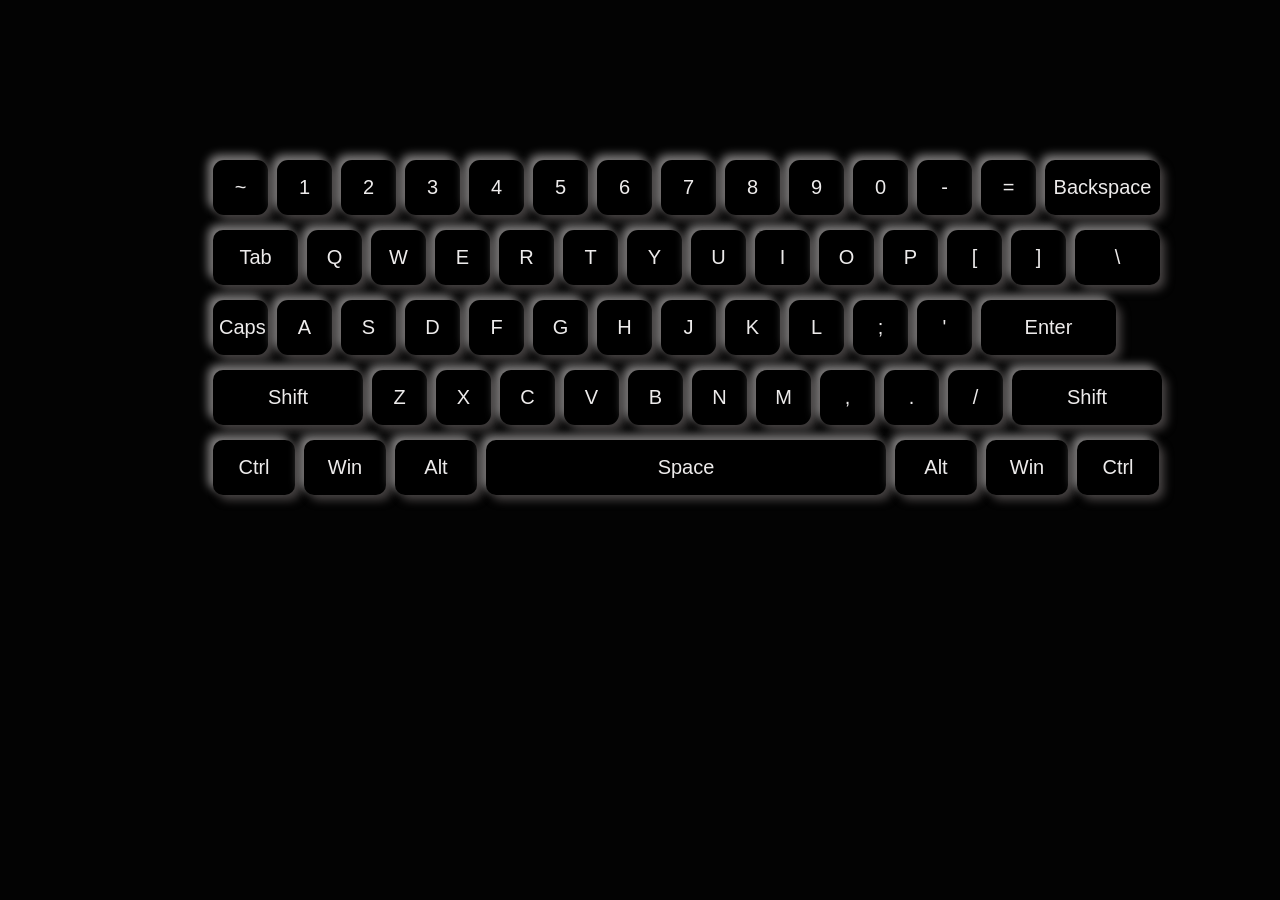
==== keyboard/index.html @ a512f9ed "Add files via upload" ====
<html>
<head>
    <title>keyboard</title>
    <link rel="stylesheet" href="style.css">
</head>
<body>
    <div class="container">
        <div class="row one">
            <button>~</button>
            <button>1</button>
            <button>2</button>
            <button>3</button>
            <button>4</button>
            <button>5</button>
            <button>6</button>
            <button>7</button>
            <button>8</button>
            <button>9</button>
            <button>0</button>
            <button>-</button>
            <button>=</button>
            <button class="back">Backspace</button>
        </div>
        <div class="row two">
            <button class="tab">Tab</button>
            <button>Q</button>
            <button>W</button>
            <button>E</button>
            <button>R</button>
            <button>T</button>
            <button>Y</button>
            <button>U</button>
            <button>I</button>
            <button>O</button>
            <button>P</button>
            <button>[</button>
            <button>]</button>
            <button class="slash">\</button>
        </div>
        <div class="row three">
            <button cap>Caps</button>
            <button>A</button>
            <button>S</button>
            <button>D</button>
            <button>F</button>
            <button>G</button>
            <button>H</button>
            <button>J</button>
            <button>K</button>
            <button>L</button>
            <button>;</button>
            <button>'</button>
            <button class="enter">Enter</button>
        </div>
        <div class="row four">
            <button class="shift">Shift</button>
            <button>Z</button>
            <button>X</button>
            <button>C</button>
            <button>V</button>
            <button>B</button>
            <button>N</button>
            <button>M</button>
            <button>,</button>
            <button>.</button>
            <button>/</button>
            <button class="shift">Shift</button>
        </div>
        <div class="row five">
            <button class="same">Ctrl</button>
            <button class="same">Win</button>
            <button class="same">Alt</button>
            <button class="space">Space</button>
            <button class="same">Alt</button>
            <button class="same">Win</button>
            <button class="same">Ctrl</button>
        </div>

    </div>
</body>
</html>
---- keyboard/style.css ----
body{
    background-color: rgb(3, 3, 3);
}
.container{
    margin: 160px 0 0 200px;
}
.row{
    width: 100%;
    height: 60px;
}
.one,.two,.three,.four,.five{
    margin: 10px 0 0 0;
}
button{
    color: rgb(237, 235, 235);
    width: 55px;
    height: 55px;
    border: none;
    background: rgb(0, 0, 0);
    box-shadow: 5px 5px 10px #474343, -5px -5px 10px #858383;
    font-size: 20px;
    margin-left: 5px;
    outline: none;
    font-family: Arial, Helvetica, sans-serif;
    border-radius: 20%;
}

button:active{
    box-shadow: 1px 1px 2px #858383, -1px -1px 2px #0a0a0a;

}
.back{
    width: 115px;
    border-radius: 10px;
}
.tab{
    width: 85px;
    border-radius: 10px;
}
.slash{
    width: 85px;
    border-radius: 10px;
}
.cap{
    width: 100px;
    border-radius: 10px;
}
.enter{
width: 135px;
border-radius: 10px;
}
.shift{
    width: 150px;
    border-radius: 10px;
}
.same{
    width: 82px;
    border-radius: 10px;
}
.space{
    width: 400px;
    border-radius: 10px;
}
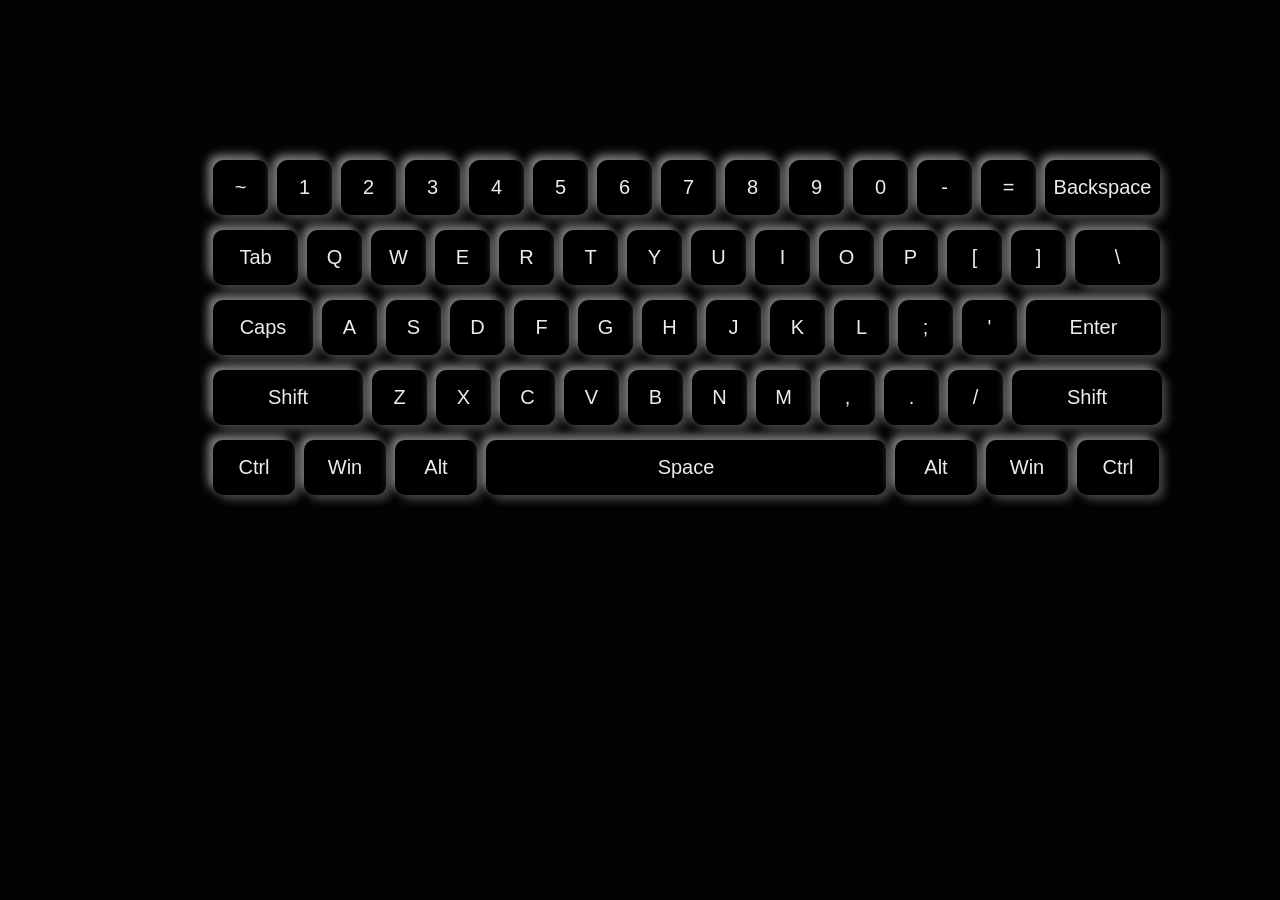
==== commit a2947209: "Apply the existing wide-key style to Caps Lock" ====
--- a/keyboard/index.html
+++ b/keyboard/index.html
@@ -1,81 +1,84 @@
-<html>
-<head>
-    <title>keyboard</title>
-    <link rel="stylesheet" href="style.css">
-</head>
-<body>
-    <div class="container">
-        <div class="row one">
-            <button>~</button>
-            <button>1</button>
-            <button>2</button>
-            <button>3</button>
-            <button>4</button>
-            <button>5</button>
-            <button>6</button>
-            <button>7</button>
-            <button>8</button>
-            <button>9</button>
-            <button>0</button>
-            <button>-</button>
-            <button>=</button>
-            <button class="back">Backspace</button>
-        </div>
-        <div class="row two">
-            <button class="tab">Tab</button>
-            <button>Q</button>
-            <button>W</button>
-            <button>E</button>
-            <button>R</button>
-            <button>T</button>
-            <button>Y</button>
-            <button>U</button>
-            <button>I</button>
-            <button>O</button>
-            <button>P</button>
-            <button>[</button>
-            <button>]</button>
-            <button class="slash">\</button>
-        </div>
-        <div class="row three">
-            <button cap>Caps</button>
-            <button>A</button>
-            <button>S</button>
-            <button>D</button>
-            <button>F</button>
-            <button>G</button>
-            <button>H</button>
-            <button>J</button>
-            <button>K</button>
-            <button>L</button>
-            <button>;</button>
-            <button>'</button>
-            <button class="enter">Enter</button>
-        </div>
-        <div class="row four">
-            <button class="shift">Shift</button>
-            <button>Z</button>
-            <button>X</button>
-            <button>C</button>
-            <button>V</button>
-            <button>B</button>
-            <button>N</button>
-            <button>M</button>
-            <button>,</button>
-            <button>.</button>
-            <button>/</button>
-            <button class="shift">Shift</button>
-        </div>
-        <div class="row five">
-            <button class="same">Ctrl</button>
-            <button class="same">Win</button>
-            <button class="same">Alt</button>
-            <button class="space">Space</button>
-            <button class="same">Alt</button>
-            <button class="same">Win</button>
-            <button class="same">Ctrl</button>
-        </div>
-
-    </div>
-</body>
+<!doctype html>
+<html lang="en">
+<head>
+    <meta charset="utf-8">
+    <meta name="viewport" content="width=device-width, initial-scale=1">
+    <title>keyboard</title>
+    <link rel="stylesheet" href="style.css">
+</head>
+<body>
+    <div class="container">
+        <div class="row one">
+            <button>~</button>
+            <button>1</button>
+            <button>2</button>
+            <button>3</button>
+            <button>4</button>
+            <button>5</button>
+            <button>6</button>
+            <button>7</button>
+            <button>8</button>
+            <button>9</button>
+            <button>0</button>
+            <button>-</button>
+            <button>=</button>
+            <button class="back">Backspace</button>
+        </div>
+        <div class="row two">
+            <button class="tab">Tab</button>
+            <button>Q</button>
+            <button>W</button>
+            <button>E</button>
+            <button>R</button>
+            <button>T</button>
+            <button>Y</button>
+            <button>U</button>
+            <button>I</button>
+            <button>O</button>
+            <button>P</button>
+            <button>[</button>
+            <button>]</button>
+            <button class="slash">\</button>
+        </div>
+        <div class="row three">
+            <button class="cap" aria-label="Caps Lock">Caps</button>
+            <button>A</button>
+            <button>S</button>
+            <button>D</button>
+            <button>F</button>
+            <button>G</button>
+            <button>H</button>
+            <button>J</button>
+            <button>K</button>
+            <button>L</button>
+            <button>;</button>
+            <button>'</button>
+            <button class="enter">Enter</button>
+        </div>
+        <div class="row four">
+            <button class="shift">Shift</button>
+            <button>Z</button>
+            <button>X</button>
+            <button>C</button>
+            <button>V</button>
+            <button>B</button>
+            <button>N</button>
+            <button>M</button>
+            <button>,</button>
+            <button>.</button>
+            <button>/</button>
+            <button class="shift">Shift</button>
+        </div>
+        <div class="row five">
+            <button class="same">Ctrl</button>
+            <button class="same">Win</button>
+            <button class="same">Alt</button>
+            <button class="space">Space</button>
+            <button class="same">Alt</button>
+            <button class="same">Win</button>
+            <button class="same">Ctrl</button>
+        </div>
+
+    </div>
+</body>
 </html>
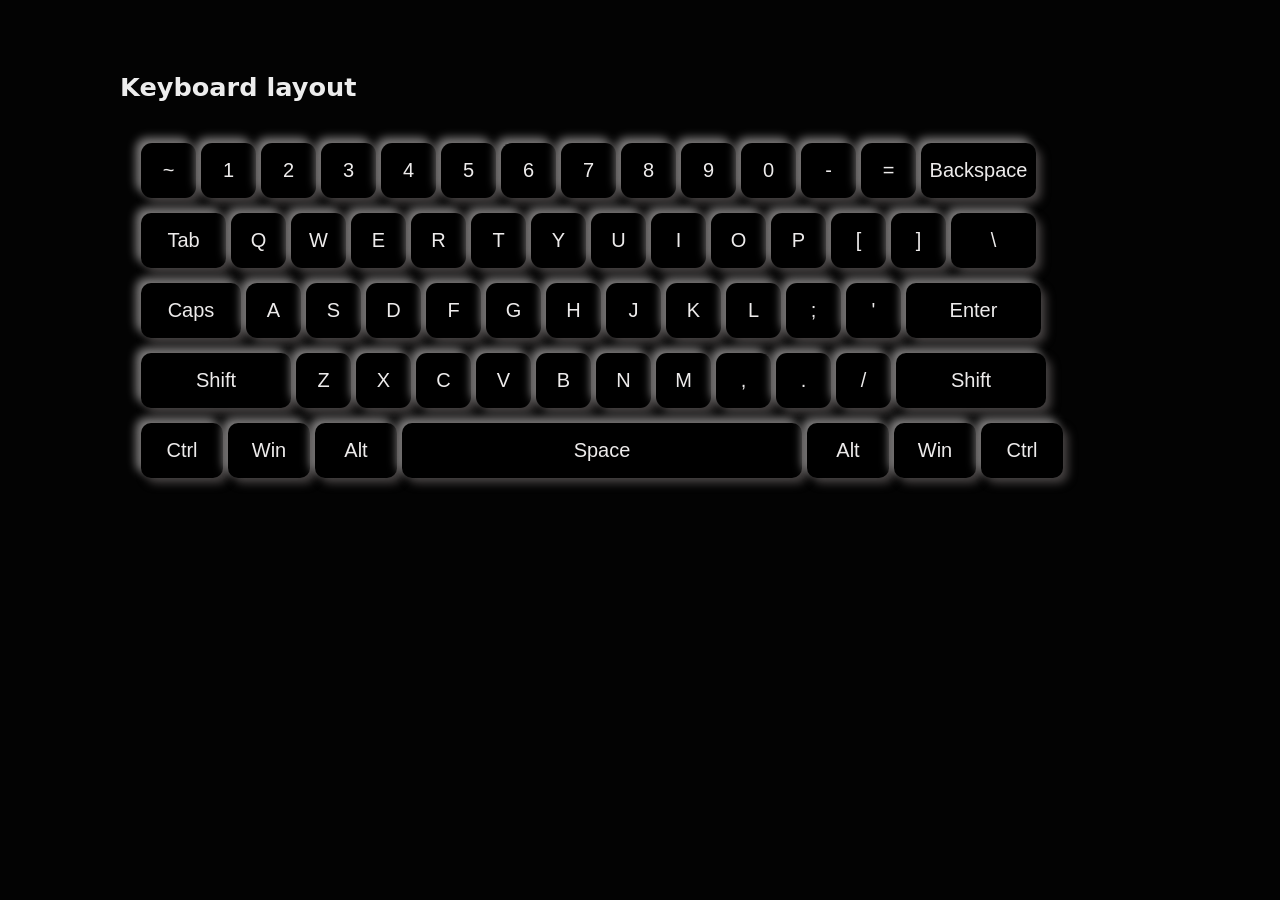
==== commit c5fae6fa: "Keep the five physical rows together inside a mobile scroll region" ====
--- a/keyboard/index.html
+++ b/keyboard/index.html
@@ -3,11 +3,14 @@
 <head>
     <meta charset="utf-8">
     <meta name="viewport" content="width=device-width, initial-scale=1">
-    <title>keyboard</title>
+    <title>Keyboard layout</title>
     <link rel="stylesheet" href="style.css">
 </head>
 <body>
-    <div class="container">
+    <main>
+        <h1>Keyboard layout</h1>
+        <div class="keyboard-viewport" role="region" aria-label="Keyboard layout" tabindex="0">
+            <div class="container">
         <div class="row one">
             <button>~</button>
             <button>1</button>
@@ -79,6 +82,8 @@
             <button class="same">Ctrl</button>
         </div>
 
-    </div>
+            </div>
+        </div>
+    </main>
 </body>
 </html>
--- a/keyboard/style.css
+++ b/keyboard/style.css
@@ -2,10 +2,12 @@
     background-color: rgb(3, 3, 3);
 }
 .container{
-    margin: 160px 0 0 200px;
+    width: max-content;
+    padding: 1rem;
 }
 .row{
-    width: 100%;
+    display: flex;
+    align-items: center;
     height: 60px;
 }
 .one,.two,.three,.four,.five{
@@ -61,3 +63,23 @@
     width: 400px;
     border-radius: 10px;
 }
+
+body {
+    margin: 0;
+    color: #ededed;
+    font-family: system-ui, sans-serif;
+}
+main {
+    max-width: 65rem;
+    margin: clamp(1rem, 8vh, 6rem) auto;
+    padding: 0 1rem;
+}
+h1 {
+    margin: 0 0 .75rem;
+    font-size: clamp(1.3rem, 2vw, 2rem);
+}
+.keyboard-viewport {
+    max-width: 100%;
+    overflow-x: auto;
+    overscroll-behavior-x: contain;
+}
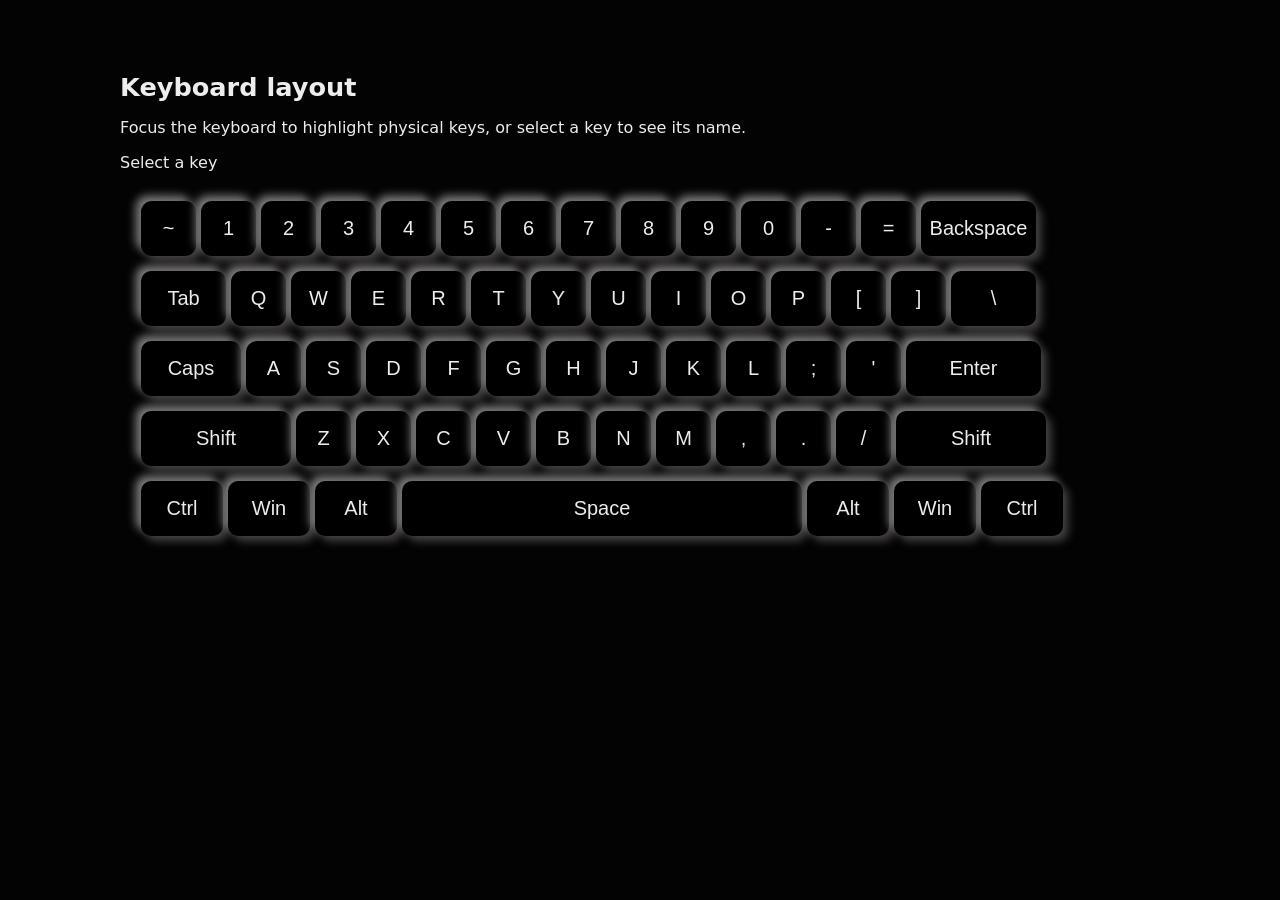
==== commit b9365987: "Show the selected key name for pointer and keyboard activation" ====
--- a/keyboard/index.html
+++ b/keyboard/index.html
@@ -9,81 +9,84 @@
 <body>
     <main>
         <h1>Keyboard layout</h1>
+        <p>Focus the keyboard to highlight physical keys, or select a key to see its name.</p>
+        <output id="last-key" aria-live="polite">Select a key</output>
         <div class="keyboard-viewport" role="region" aria-label="Keyboard layout" tabindex="0">
             <div class="container">
         <div class="row one">
-            <button>~</button>
-            <button>1</button>
-            <button>2</button>
-            <button>3</button>
-            <button>4</button>
-            <button>5</button>
-            <button>6</button>
-            <button>7</button>
-            <button>8</button>
-            <button>9</button>
-            <button>0</button>
-            <button>-</button>
-            <button>=</button>
-            <button class="back">Backspace</button>
+            <button type="button" data-code="Backquote" aria-label="Grave accent or tilde">~</button>
+            <button type="button" data-code="Digit1">1</button>
+            <button type="button" data-code="Digit2">2</button>
+            <button type="button" data-code="Digit3">3</button>
+            <button type="button" data-code="Digit4">4</button>
+            <button type="button" data-code="Digit5">5</button>
+            <button type="button" data-code="Digit6">6</button>
+            <button type="button" data-code="Digit7">7</button>
+            <button type="button" data-code="Digit8">8</button>
+            <button type="button" data-code="Digit9">9</button>
+            <button type="button" data-code="Digit0">0</button>
+            <button type="button" data-code="Minus" aria-label="Minus">-</button>
+            <button type="button" data-code="Equal" aria-label="Equal sign">=</button>
+            <button type="button" data-code="Backspace" class="back">Backspace</button>
         </div>
         <div class="row two">
-            <button class="tab">Tab</button>
-            <button>Q</button>
-            <button>W</button>
-            <button>E</button>
-            <button>R</button>
-            <button>T</button>
-            <button>Y</button>
-            <button>U</button>
-            <button>I</button>
-            <button>O</button>
-            <button>P</button>
-            <button>[</button>
-            <button>]</button>
-            <button class="slash">\</button>
+            <button type="button" data-code="Tab" class="tab">Tab</button>
+            <button type="button" data-code="KeyQ">Q</button>
+            <button type="button" data-code="KeyW">W</button>
+            <button type="button" data-code="KeyE">E</button>
+            <button type="button" data-code="KeyR">R</button>
+            <button type="button" data-code="KeyT">T</button>
+            <button type="button" data-code="KeyY">Y</button>
+            <button type="button" data-code="KeyU">U</button>
+            <button type="button" data-code="KeyI">I</button>
+            <button type="button" data-code="KeyO">O</button>
+            <button type="button" data-code="KeyP">P</button>
+            <button type="button" data-code="BracketLeft" aria-label="Left square bracket">[</button>
+            <button type="button" data-code="BracketRight" aria-label="Right square bracket">]</button>
+            <button type="button" data-code="Backslash" aria-label="Backslash" class="slash">\</button>
         </div>
         <div class="row three">
-            <button class="cap" aria-label="Caps Lock">Caps</button>
-            <button>A</button>
-            <button>S</button>
-            <button>D</button>
-            <button>F</button>
-            <button>G</button>
-            <button>H</button>
-            <button>J</button>
-            <button>K</button>
-            <button>L</button>
-            <button>;</button>
-            <button>'</button>
-            <button class="enter">Enter</button>
+            <button type="button" data-code="CapsLock" class="cap" aria-label="Caps Lock">Caps</button>
+            <button type="button" data-code="KeyA">A</button>
+            <button type="button" data-code="KeyS">S</button>
+            <button type="button" data-code="KeyD">D</button>
+            <button type="button" data-code="KeyF">F</button>
+            <button type="button" data-code="KeyG">G</button>
+            <button type="button" data-code="KeyH">H</button>
+            <button type="button" data-code="KeyJ">J</button>
+            <button type="button" data-code="KeyK">K</button>
+            <button type="button" data-code="KeyL">L</button>
+            <button type="button" data-code="Semicolon" aria-label="Semicolon">;</button>
+            <button type="button" data-code="Quote" aria-label="Apostrophe">'</button>
+            <button type="button" data-code="Enter" class="enter">Enter</button>
         </div>
         <div class="row four">
-            <button class="shift">Shift</button>
-            <button>Z</button>
-            <button>X</button>
-            <button>C</button>
-            <button>V</button>
-            <button>B</button>
-            <button>N</button>
-            <button>M</button>
-            <button>,</button>
-            <button>.</button>
-            <button>/</button>
-            <button class="shift">Shift</button>
+            <button type="button" data-code="ShiftLeft" aria-label="Left Shift" class="shift">Shift</button>
+            <button type="button" data-code="KeyZ">Z</button>
+            <button type="button" data-code="KeyX">X</button>
+            <button type="button" data-code="KeyC">C</button>
+            <button type="button" data-code="KeyV">V</button>
+            <button type="button" data-code="KeyB">B</button>
+            <button type="button" data-code="KeyN">N</button>
+            <button type="button" data-code="KeyM">M</button>
+            <button type="button" data-code="Comma" aria-label="Comma">,</button>
+            <button type="button" data-code="Period" aria-label="Period">.</button>
+            <button type="button" data-code="Slash" aria-label="Slash">/</button>
+            <button type="button" data-code="ShiftRight" aria-label="Right Shift" class="shift">Shift</button>
         </div>
         <div class="row five">
-            <button class="same">Ctrl</button>
-            <button class="same">Win</button>
-            <button class="same">Alt</button>
-            <button class="space">Space</button>
-            <button class="same">Alt</button>
-            <button class="same">Win</button>
-            <button class="same">Ctrl</button>
+            <button type="button" data-code="ControlLeft" aria-label="Left Control" class="same">Ctrl</button>
+            <button type="button" data-code="MetaLeft" aria-label="Left Windows or Command key" class="same">Win</button>
+            <button type="button" data-code="AltLeft" aria-label="Left Alt" class="same">Alt</button>
+            <button type="button" data-code="Space" class="space">Space</button>
+            <button type="button" data-code="AltRight" aria-label="Right Alt" class="same">Alt</button>
+            <button type="button" data-code="MetaRight" aria-label="Right Windows or Command key" class="same">Win</button>
+            <button type="button" data-code="ControlRight" aria-label="Right Control" class="same">Ctrl</button>
         </div>
 
             </div>
         </div>
     </main>
+    <script src="keys.js"></script>
 </body>
 </html>
--- a/keyboard/style.css
+++ b/keyboard/style.css
@@ -22,12 +22,12 @@
     box-shadow: 5px 5px 10px #474343, -5px -5px 10px #858383;
     font-size: 20px;
     margin-left: 5px;
-    outline: none;
     font-family: Arial, Helvetica, sans-serif;
     border-radius: 20%;
 }
 
-button:active{
+button:active,
+button.pressed{
     box-shadow: 1px 1px 2px #858383, -1px -1px 2px #0a0a0a;
 
 }
@@ -83,3 +83,9 @@
     overflow-x: auto;
     overscroll-behavior-x: contain;
 }
+
+button:focus-visible,
+.keyboard-viewport:focus-visible {
+    outline: 3px solid #79caff;
+    outline-offset: 3px;
+}
